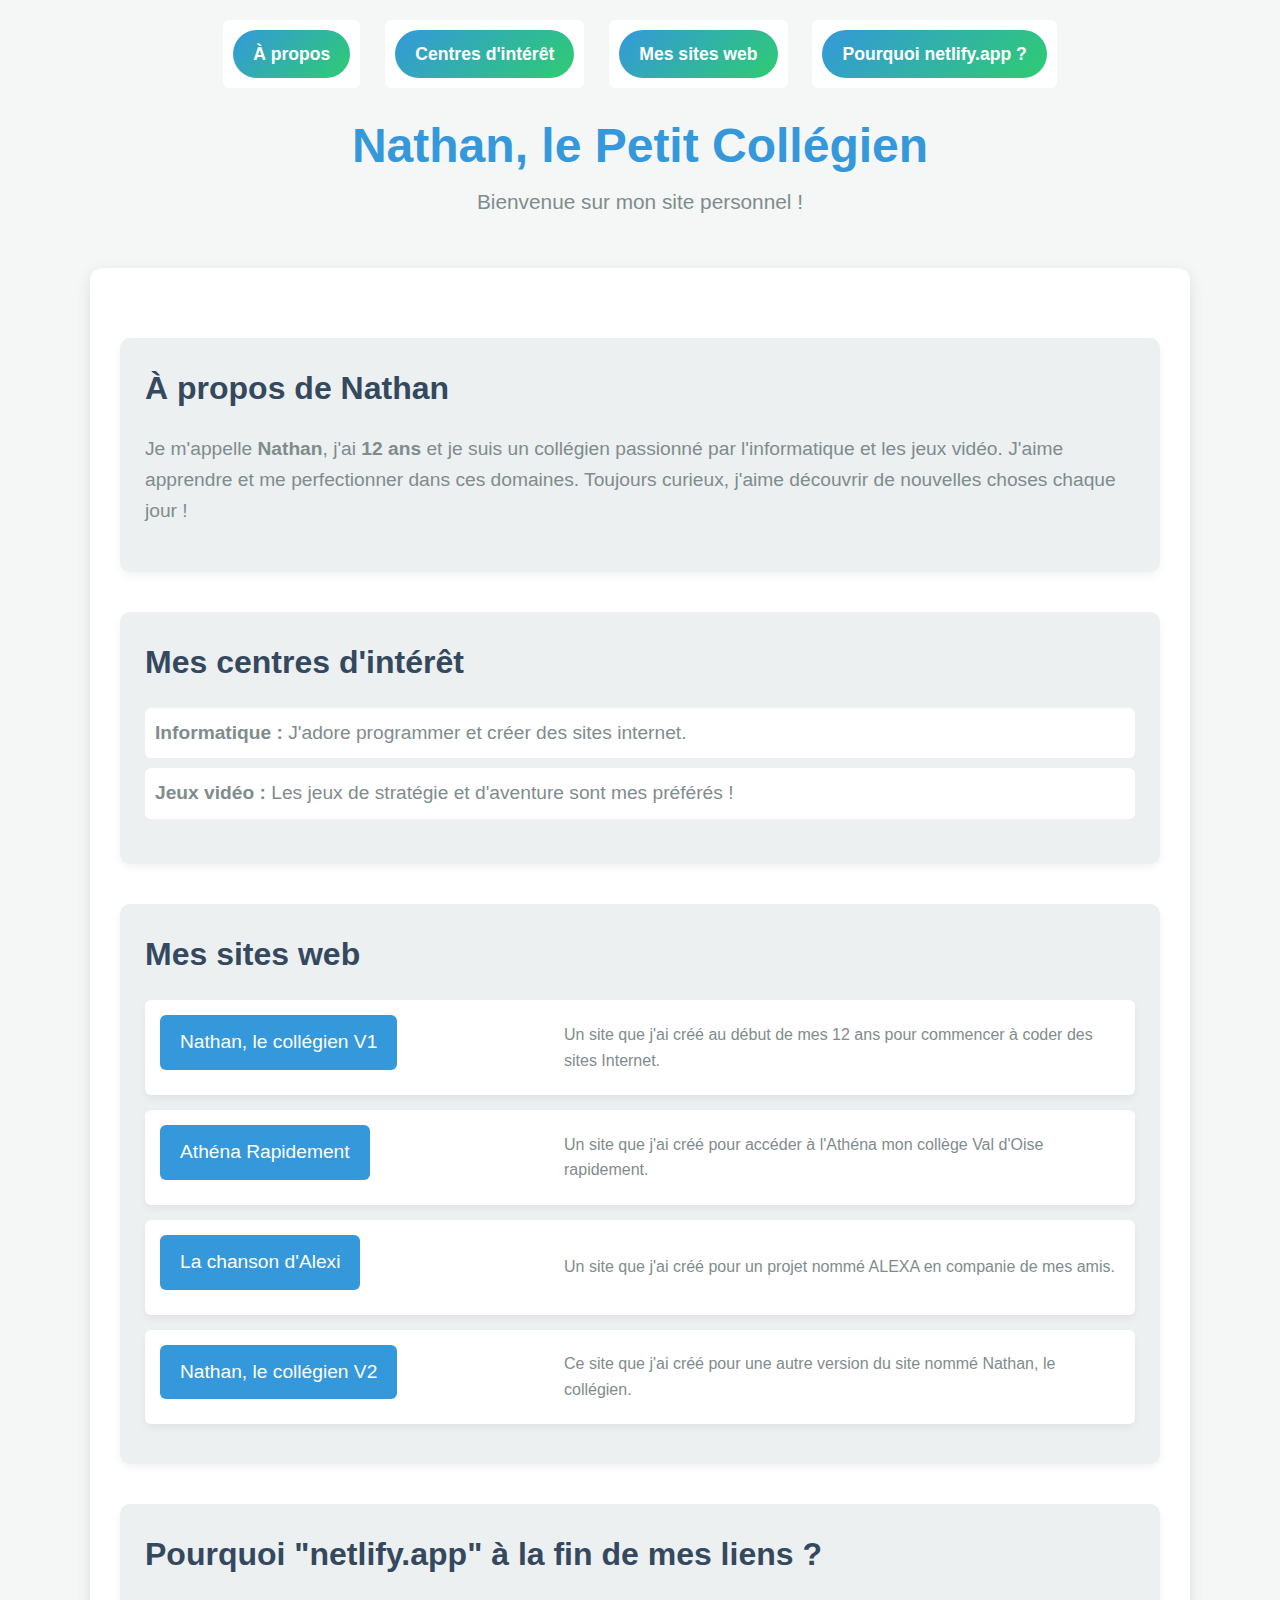
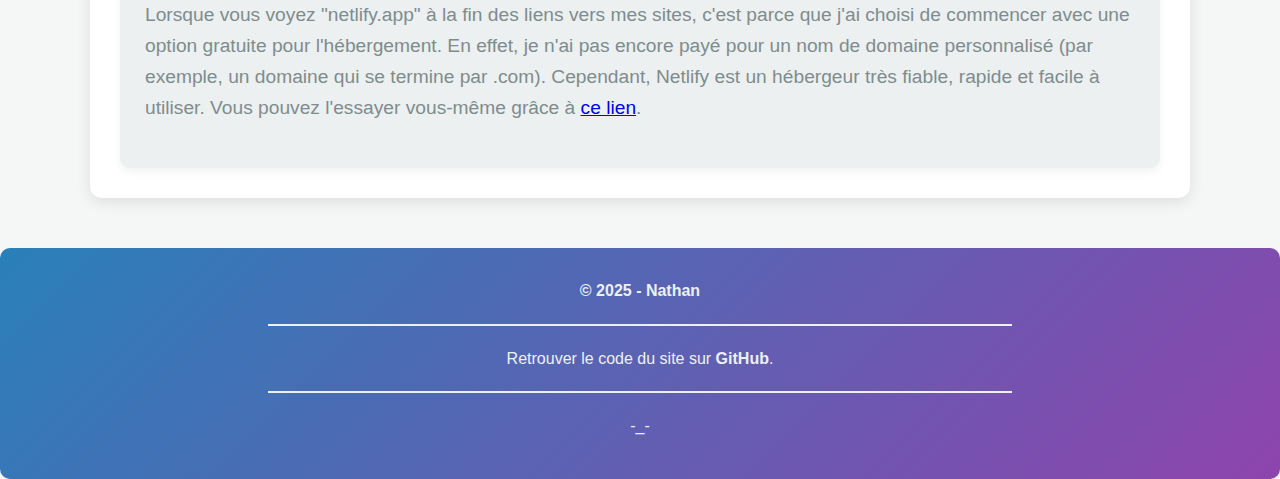
==== index.html @ 698d6b45 "Update index.html" ====
<!DOCTYPE html>
<html lang="fr">
<head>
    <meta charset="UTF-8">
    <meta name="viewport" content="width=device-width, initial-scale=1.0">
    <meta name="description" content="Site personnel de Nathan, collégien passionné par le développement web.">
    <meta name="author" content="Nathan">
    <meta name="robots" content="index, follow">
    <meta name="language" content="fr">
    <title>Nathan - Le Collégien - V2</title>
    <link rel="icon" href="images/favicon.ico" type="image/x-icon">
    <link rel="icon" href="images/favicon-32x32.png" sizes="32x32">
    <link rel="icon" href="images/favicon-16x16.png" sizes="16x16">
    <link rel="apple-touch-icon" href="images/apple-touch-icon.png">
    <link rel="stylesheet" href="css/styles.css">
</head>
<body>

    <nav class="navigation">
        <ul>
            <li><a href="#bio">À propos</a></li>
            <li><a href="#interests">Centres d'intérêt</a></li>
            <li><a href="#websites">Mes sites web</a></li>
            <li><a href="#why-netlify">Pourquoi netlify.app ?</a></li>
        </ul>
    </nav>

    <header>
        <h1>Nathan, le Petit Collégien</h1>
        <p>Bienvenue sur mon site personnel !</p>
    </header>

    <div class="container">
        <section id="bio" class="bio">
            <h2>À propos de Nathan</h2>
            <p>Je m'appelle <strong>Nathan</strong>, j'ai <strong>12 ans</strong> et je suis un collégien passionné par l'informatique et les jeux vidéo. J'aime apprendre et me perfectionner dans ces domaines. Toujours curieux, j'aime découvrir de nouvelles choses chaque jour !</p>
        </section>

        <section id="interests" class="interests">
            <h2>Mes centres d'intérêt</h2>
            <ul>
                <li><strong>Informatique :</strong> J'adore programmer et créer des sites internet.</li>
                <li><strong>Jeux vidéo :</strong> Les jeux de stratégie et d'aventure sont mes préférés !</li>
            </ul>
        </section>

        <section id="websites" class="my-websites">
            <h2>Mes sites web</h2>
            <ul>
                <li>
                    <a href="https://nathan-le-collegien.netlify.app" target="_blank" class="site-link">Nathan, le collégien V1</a>
                    <span class="description">Un site que j'ai créé au début de mes 12 ans pour commencer à coder des sites Internet.</span>
                </li>
                <li>
                    <a href="https://athenavaldoise-rapide.netlify.app" target="_blank" class="site-link">Athéna Rapidement</a>
                    <span class="description">Un site que j'ai créé pour accéder à l'Athéna mon collège Val d'Oise rapidement.</span>
                </li>
                <li>
                    <a href="https://la-chanson-alexi.netlify.app" target="_blank" class="site-link">La chanson d'Alexi</a>
                    <span class="description">Un site que j'ai créé pour un projet nommé ALEXA en companie de mes amis.</span>
                </li>
                <li>
                    <a href="https://nathan-le-collegien-v2.netlify.app" target="_blank" class="site-link">Nathan, le collégien V2</a>
                    <span class="description">Ce site que j'ai créé pour une autre version du site nommé Nathan, le collégien.</span>
                </li>
            </ul>
        </section>

        <section id="why-netlify" class="why-netlify">
            <h2>Pourquoi "netlify.app" à la fin de mes liens ?</h2>
            <p>
                Lorsque vous voyez "netlify.app" à la fin des liens vers mes sites, c'est parce que j'ai choisi de commencer avec une option gratuite pour l'hébergement. En effet, je n'ai pas encore payé pour un nom de domaine personnalisé (par exemple, un domaine qui se termine par .com). Cependant, Netlify est un hébergeur très fiable, rapide et facile à utiliser. Vous pouvez l'essayer vous-même grâce à <a href="https://www.netlify.com" target="_blank" rel="noopener noreferrer" aria-label="Essayez Netlify.">ce lien</a>.
            </p>
        </section>
    </div>

    <footer role="contentinfo">
        <p><strong>&copy; 2025 - Nathan</strong></p>
        <hr class="footer-separator">
        <p>Retrouver le code du site sur
            <a href="https://github.com/Nathan260300/Nathan-le-collegien-V2" target="_blank" rel="noopener noreferrer" aria-label="Retrouver le code du site sur GitHub.">GitHub</a>.
        </p>
        <hr class="footer-separator">
        <p>-_-</p>
    </footer>

    <script src="js/défilement.js"></script>

</body>
</html>
---- css/styles.css ----
/* Réinitialisation des styles par défaut */
* {
    margin: 0;
    padding: 0;
    box-sizing: border-box;
}

body {
    font-family: 'Segoe UI', Tahoma, Geneva, Verdana, sans-serif;
    background-color: #f4f7f6;
    color: #2c3e50;
    line-height: 1.6;
    padding: 0;
    font-size: 1.1rem;
    overflow-x: hidden;
}

.container {
    width: 90%;
    max-width: 1100px;
    margin: 50px auto;
    padding: 30px;
    background-color: #fff;
    border-radius: 12px;
    box-shadow: 0 4px 15px rgba(0, 0, 0, 0.1);
}

header {
    text-align: center;
    margin-bottom: 40px;
}

header h1 {
    font-size: 3rem;
    color: #3498db;
    font-weight: 700;
}

header p {
    font-size: 1.3rem;
    color: #7f8c8d;
}
.bio, .interests {
    margin: 40px 0;
    padding: 25px;
    background-color: #ecf0f1;
    border-radius: 10px;
    box-shadow: 0 4px 8px rgba(0, 0, 0, 0.05);
}

.bio h2, .interests h2 {
    font-size: 2rem;
    color: #34495e;
    margin-bottom: 20px;
}

.bio p, .interests ul {
    font-size: 1.2rem;
    color: #7f8c8d;
    margin-bottom: 20px;
}

ul {
    list-style: none;
}

ul li {
    background-color: #fff;
    margin: 10px 0;
    padding: 10px;
    border-radius: 6px;
    transition: background-color 0.3s ease-in-out;
}

ul li:hover {
    background-color: #3498db;
    color: #fff;
}

/* Nouvelle section "Mes sites web" */
.my-websites {
    margin-top: 40px;
    padding: 25px;
    background-color: #ecf0f1;
    border-radius: 10px;
    box-shadow: 0 4px 8px rgba(0, 0, 0, 0.05);
}

.my-websites h2 {
    font-size: 2rem;
    color: #34495e;
    margin-bottom: 20px;
}

.my-websites ul {
    list-style: none;
}

.my-websites li {
    display: flex;
    justify-content: space-between;
    align-items: center;
    background-color: #fff;
    padding: 15px;
    margin-bottom: 15px;
    border-radius: 6px;
    box-shadow: 0 4px 8px rgba(0, 0, 0, 0.05);
    transition: background-color 0.3s ease-in-out, color 0.3s ease-in-out;
}

.my-websites li:hover {
    background-color: #3498db;
    color: #fff;
}

/* Liens dans "Mes sites web" - transformés en boutons */
.my-websites a.site-link {
    display: inline-block;
    background-color: #3498db; /* Couleur de fond bleu pour le bouton */
    color: #fff; /* Texte blanc */
    padding: 12px 20px;
    font-size: 1.2rem;
    text-decoration: none;
    border-radius: 6px;
    transition: background-color 0.3s ease-in-out, color 0.3s ease-in-out, transform 0.3s ease-in-out;
    margin-right: 15px;
    width: auto; /* Pas de largeur automatique, on laisse le lien s'adapter à son contenu */
    margin-bottom: 10px;
}

/* Changement de couleur du bouton (lien) au survol */
.my-websites a.site-link:hover {
    background-color: #2980b9; /* Fond du lien devient bleu foncé */
    color: #fff; /* Texte du lien reste blanc */
    transform: scale(1.00); /* Agrandissement du bouton moins prononcé */
}

/* Description à côté du lien (pas de survol ici) */
.my-websites .description {
    font-size: 1rem;
    color: #7f8c8d; /* Couleur grise pour la description */
    width: 60%; /* Largeur de la description à côté du lien */
    padding-left: 20px;
    transition: color 0.3s ease-in-out;
}

.my-websites li:hover .description {
    color: #fff; /* Description devient blanche au survol */
}

/* Pas d'effet d'agrandissement lorsque la souris est sur la description ou autour du lien */
.my-websites li:hover .site-link {
    background-color: #2980b9; /* Fond du lien devient bleu foncé */
    color: #fff; /* Texte du lien devient blanc */
    transform: scale(1.05); /* Agrandissement du lien moins prononcé */
}

/* Nouvelle section "Pourquoi Netlify.app" */
.why-netlify {
    margin-top: 40px;
    padding: 25px;
    background-color: #ecf0f1;
    border-radius: 10px;
    box-shadow: 0 4px 8px rgba(0, 0, 0, 0.05);
}

.why-netlify h2 {
    font-size: 2rem;
    color: #34495e;
    margin-bottom: 20px;
}

.why-netlify p {
    font-size: 1.2rem;
    color: #7f8c8d;
    margin-bottom: 20px;
}

/* Style du pied de page */
footer {
    background: linear-gradient(135deg, #2980b9, #8e44ad);
    color: #fff;
    padding: 30px 20px;
    text-align: center;
    margin-top: 50px;
    border-radius: 10px;
}

footer p {
    font-size: 1rem;
    color: #ecf0f1;
    margin-bottom: 10px;
}

footer a {
    color: #ecf0f1;
    text-decoration: none;
    font-weight: bold;
}

footer a:hover {
    text-decoration: underline;
}

footer strong {
    font-weight: bold;
    color: #ecf0f1;
}

footer hr.footer-separator {
    border: none;
    border-top: 2px solid #ecf0f1;
    width: 60%;
    margin: 20px auto;
}

.navigation {
    width: 100%;
    text-align: center;
    margin: 20px 0;
    /* Retirer la position sticky et le top */
    /* position: sticky; */
    /* top: 20px; */
    z-index: 1000;
}

.navigation ul {
    list-style: none;
    padding: 0;
    margin: 0;
}

.navigation ul li {
    display: inline-block;
    margin: 0 10px;
}

/* Style pour les liens du menu de navigation */
.navigation ul li a {
    display: inline-block;
    background: linear-gradient(135deg, #3498db, #2ecc71);
    color: #fff;
    text-decoration: none;
    font-size: 1.1rem;
    font-weight: bold;
    padding: 10px 20px;
    border-radius: 30px;
    transition: all 0.3s ease-in-out;
    position: relative;
    border: none; /* Pas de bordure */
    outline: none; /* Supprimer l'outline sur les liens du menu */
    box-shadow: none; /* Pas de box-shadow */
}

/* Effet au survol des liens */
.navigation ul li a:hover {
    color: #fff;
    background: linear-gradient(135deg, #2ecc71, #3498db);
    transform: scale(1.05);
    box-shadow: 0 0 10px rgba(46, 204, 113, 0.5); /* Ombre douce au survol */
}

/* Style quand le lien de navigation a le focus (lorsqu'il est sélectionné) */
.navigation ul li a:focus {
    outline: none; /* Pas de contour visible lorsqu'un lien de navigation a le focus */
    box-shadow: none; /* Pas d'ombre */
}
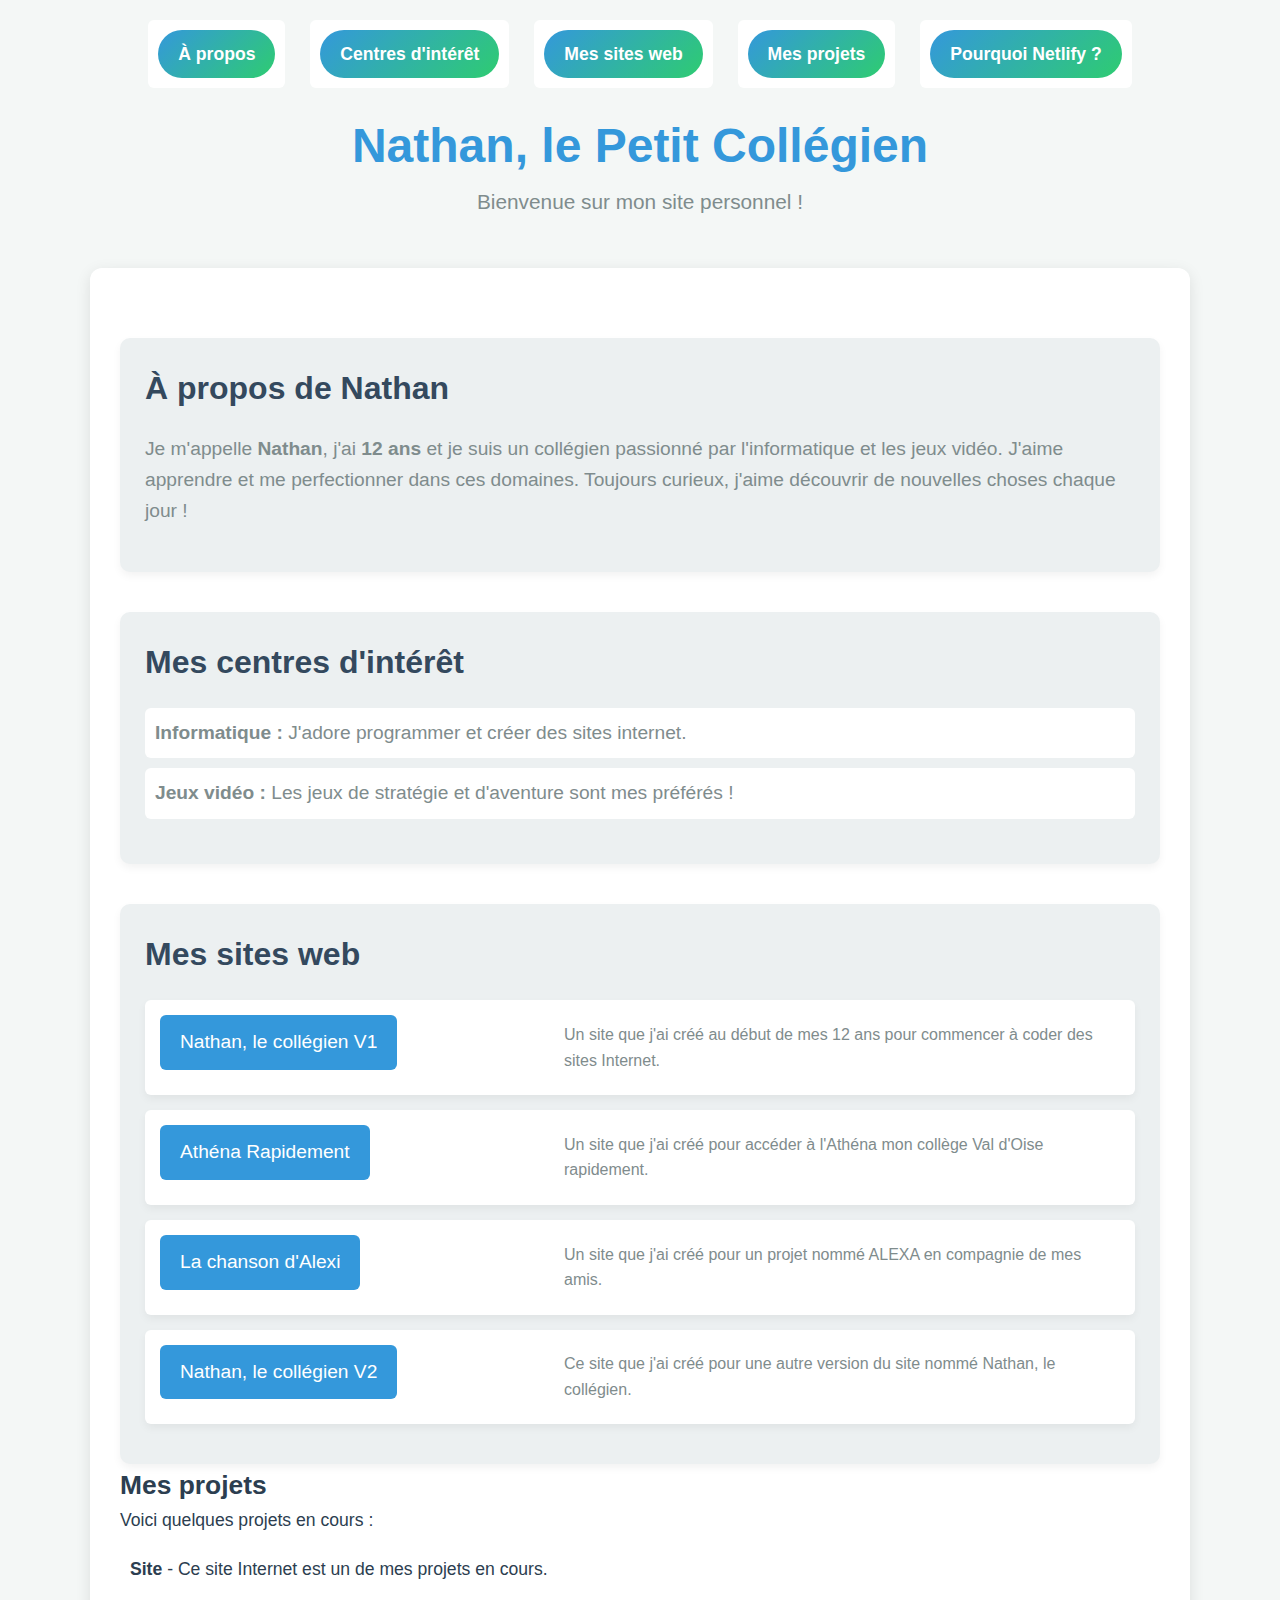
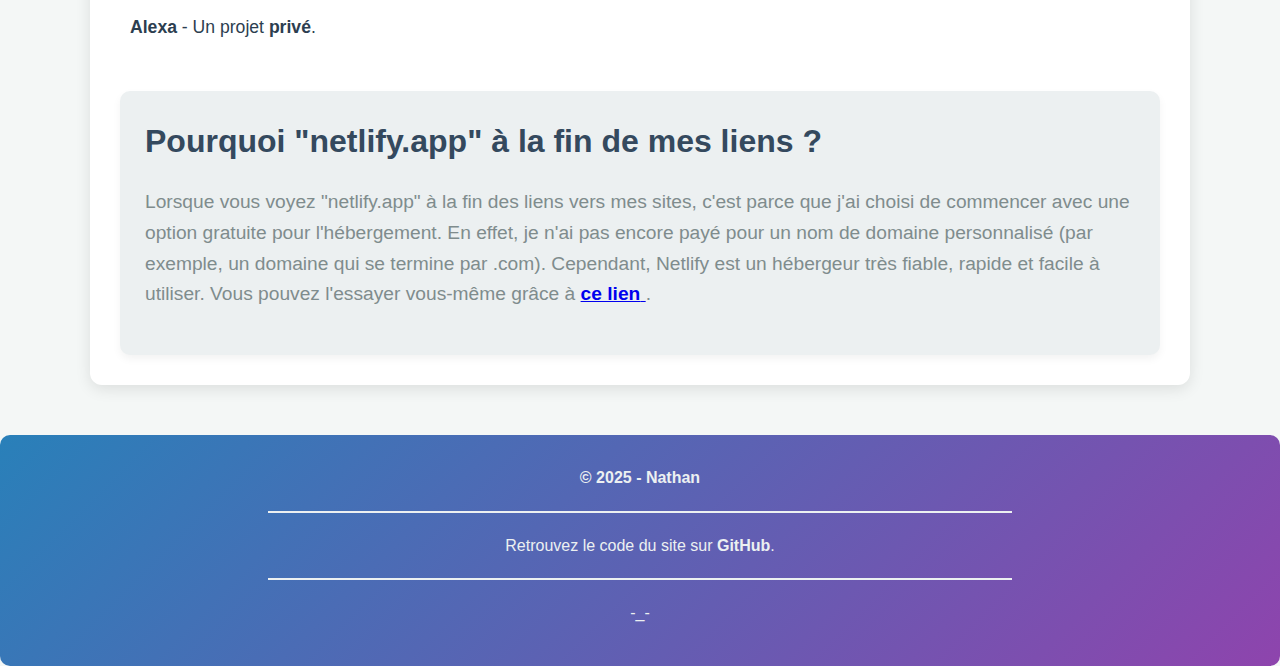
==== commit 6f6c40dc: "Update index.html" ====
--- a/index.html
+++ b/index.html
@@ -7,21 +7,24 @@
     <meta name="author" content="Nathan">
     <meta name="robots" content="index, follow">
     <meta name="language" content="fr">
+    <meta property="og:image" content="img/thumbnail.jpg">
+    <meta property="og:type" content="website">
     <title>Nathan - Le Collégien - V2</title>
-    <link rel="icon" href="images/favicon.ico" type="image/x-icon">
-    <link rel="icon" href="images/favicon-32x32.png" sizes="32x32">
-    <link rel="icon" href="images/favicon-16x16.png" sizes="16x16">
-    <link rel="apple-touch-icon" href="images/apple-touch-icon.png">
+    <link rel="icon" href="img/favicon.ico" type="image/x-icon">
+    <link rel="icon" href="img/favicon-32x32.png" sizes="32x32">
+    <link rel="icon" href="img/favicon-16x16.png" sizes="16x16">
+    <link rel="apple-touch-icon" href="img/apple-touch-icon.png">
     <link rel="stylesheet" href="css/styles.css">
 </head>
 <body>
 
     <nav class="navigation">
         <ul>
-            <li><a href="#bio">À propos</a></li>
-            <li><a href="#interests">Centres d'intérêt</a></li>
-            <li><a href="#websites">Mes sites web</a></li>
-            <li><a href="#why-netlify">Pourquoi netlify.app ?</a></li>
+            <li><a href="#bio" aria-label="En savoir plus sur moi">À propos</a></li>
+            <li><a href="#interests" aria-label="Mes centres d'intérêt">Centres d'intérêt</a></li>
+            <li><a href="#websites" aria-label="Mes sites web">Mes sites web</a></li>
+            <li><a href="#projects" aria-label="Mes projets">Mes projets</a></li>
+            <li><a href="#why-netlify" aria-label="Pourquoi netlify.app ?">Pourquoi Netlify ?</a></li>
         </ul>
     </nav>
 
@@ -48,20 +51,33 @@
             <h2>Mes sites web</h2>
             <ul>
                 <li>
-                    <a href="https://nathan-le-collegien.netlify.app" target="_blank" class="site-link">Nathan, le collégien V1</a>
+                    <a href="https://nathan-le-collegien.netlify.app" target="_blank" class="site-link" aria-label="Voir le site Nathan, le collégien V1">Nathan, le collégien V1</a>
                     <span class="description">Un site que j'ai créé au début de mes 12 ans pour commencer à coder des sites Internet.</span>
                 </li>
                 <li>
-                    <a href="https://athenavaldoise-rapide.netlify.app" target="_blank" class="site-link">Athéna Rapidement</a>
+                    <a href="https://athenavaldoise-rapide.netlify.app" target="_blank" class="site-link" aria-label="Voir le site Athéna Rapidement">Athéna Rapidement</a>
                     <span class="description">Un site que j'ai créé pour accéder à l'Athéna mon collège Val d'Oise rapidement.</span>
                 </li>
                 <li>
-                    <a href="https://la-chanson-alexi.netlify.app" target="_blank" class="site-link">La chanson d'Alexi</a>
-                    <span class="description">Un site que j'ai créé pour un projet nommé ALEXA en companie de mes amis.</span>
+                    <a href="https://la-chanson-alexi.netlify.app" target="_blank" class="site-link" aria-label="Voir le site La chanson d'Alexi">La chanson d'Alexi</a>
+                    <span class="description">Un site que j'ai créé pour un projet nommé ALEXA en compagnie de mes amis.</span>
                 </li>
                 <li>
-                    <a href="https://nathan-le-collegien-v2.netlify.app" target="_blank" class="site-link">Nathan, le collégien V2</a>
+                    <a href="https://nathan-le-collegien-v2.netlify.app" target="_blank" class="site-link" aria-label="Voir le site Nathan, le collégien V2">Nathan, le collégien V2</a>
                     <span class="description">Ce site que j'ai créé pour une autre version du site nommé Nathan, le collégien.</span>
+                </li>
+            </ul>
+        </section>
+
+        <section id="projects" class="projects">
+            <h2>Mes projets</h2>
+            <p>Voici quelques projets en cours :</p>
+            <ul>
+                <li>
+                    <strong>Site</strong> - Ce site Internet est un de mes projets en cours.
+                </li>
+                <li>
+                    <strong>Alexa</strong> - Un projet <strong>privé</strong>.
                 </li>
             </ul>
         </section>
@@ -69,7 +85,10 @@
         <section id="why-netlify" class="why-netlify">
             <h2>Pourquoi "netlify.app" à la fin de mes liens ?</h2>
             <p>
-                Lorsque vous voyez "netlify.app" à la fin des liens vers mes sites, c'est parce que j'ai choisi de commencer avec une option gratuite pour l'hébergement. En effet, je n'ai pas encore payé pour un nom de domaine personnalisé (par exemple, un domaine qui se termine par .com). Cependant, Netlify est un hébergeur très fiable, rapide et facile à utiliser. Vous pouvez l'essayer vous-même grâce à <a href="https://www.netlify.com" target="_blank" rel="noopener noreferrer" aria-label="Essayez Netlify.">ce lien</a>.
+                Lorsque vous voyez "netlify.app" à la fin des liens vers mes sites, c'est parce que j'ai choisi de commencer avec une option gratuite pour l'hébergement. En effet, je n'ai pas encore payé pour un nom de domaine personnalisé (par exemple, un domaine qui se termine par .com). Cependant, Netlify est un hébergeur très fiable, rapide et facile à utiliser. Vous pouvez l'essayer vous-même grâce à 
+                <a href="https://www.netlify.com" target="_blank" rel="noopener noreferrer" aria-label="Essayez Netlify.">
+                    <strong>ce lien</strong>
+                </a>.
             </p>
         </section>
     </div>
@@ -77,14 +96,14 @@
     <footer role="contentinfo">
         <p><strong>&copy; 2025 - Nathan</strong></p>
         <hr class="footer-separator">
-        <p>Retrouver le code du site sur
-            <a href="https://github.com/Nathan260300/Nathan-le-collegien-V2" target="_blank" rel="noopener noreferrer" aria-label="Retrouver le code du site sur GitHub.">GitHub</a>.
+        <p>Retrouvez le code du site sur
+            <a href="https://github.com/Nathan260300/Nathan-le-collegien-V2" target="_blank" rel="noopener noreferrer" aria-label="Voir le code source du site sur GitHub">GitHub</a>.
         </p>
         <hr class="footer-separator">
         <p>-_-</p>
     </footer>
 
-    <script src="js/défilement.js"></script>
+    <script src="js/défilement.js" defer></script>
 
 </body>
 </html>
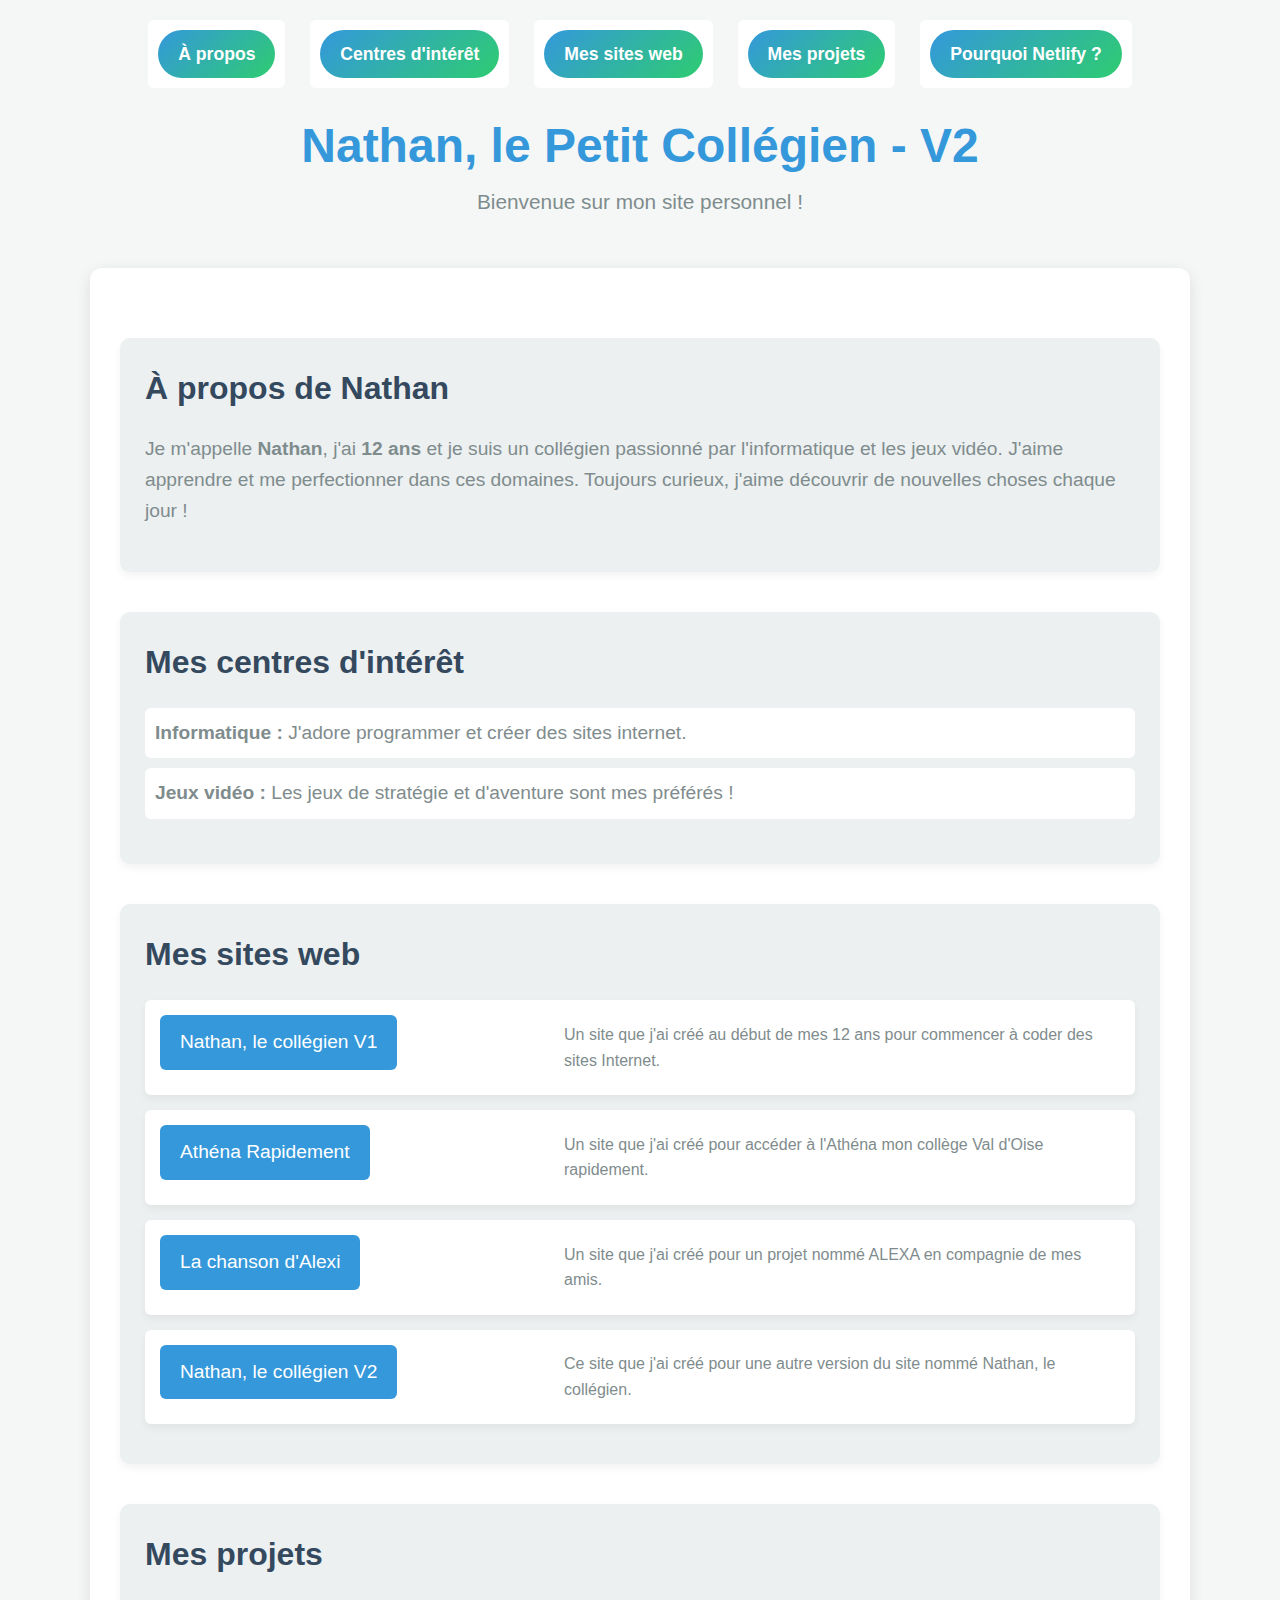
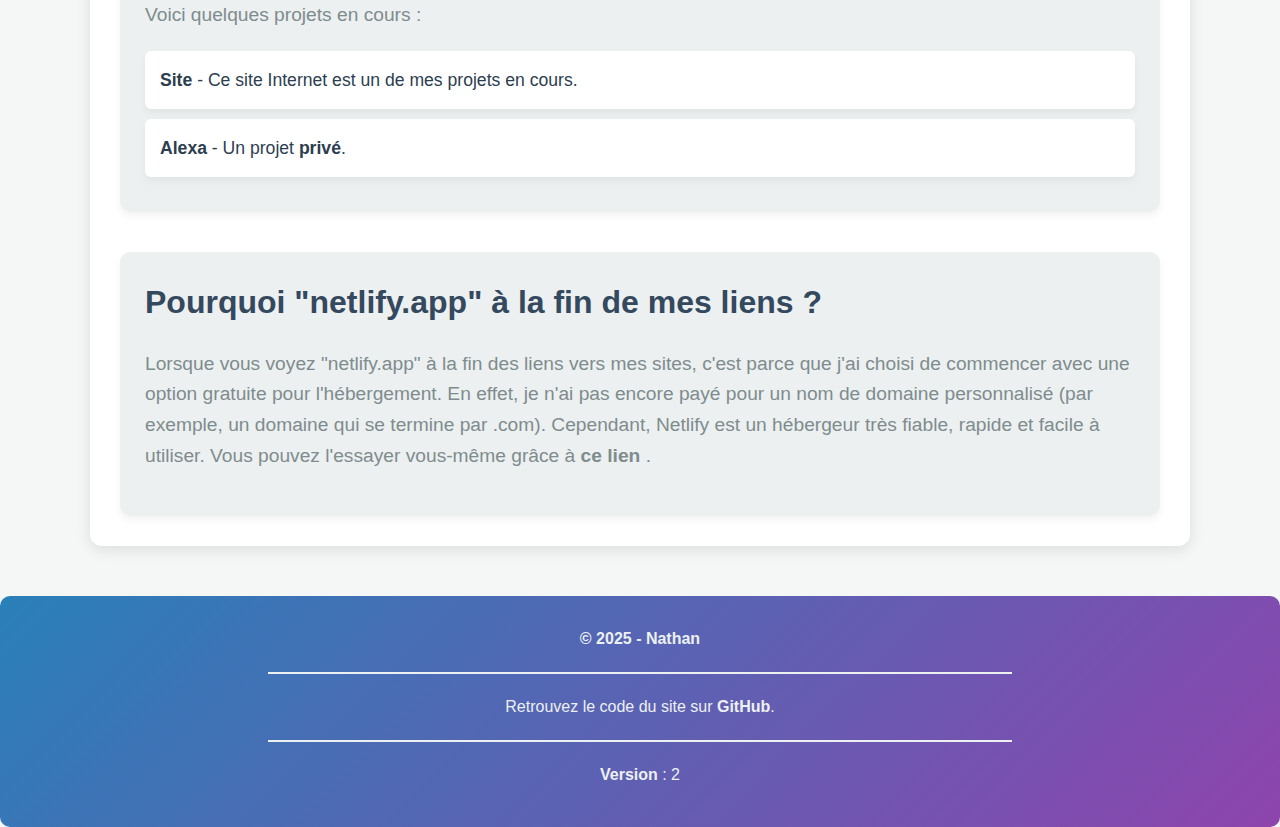
==== commit d9e45b9a: "Update index.html" ====
--- a/index.html
+++ b/index.html
@@ -29,7 +29,7 @@
     </nav>
 
     <header>
-        <h1>Nathan, le Petit Collégien</h1>
+        <h1>Nathan, le Petit Collégien - V2</h1>
         <p>Bienvenue sur mon site personnel !</p>
     </header>
 
@@ -100,7 +100,7 @@
             <a href="https://github.com/Nathan260300/Nathan-le-collegien-V2" target="_blank" rel="noopener noreferrer" aria-label="Voir le code source du site sur GitHub">GitHub</a>.
         </p>
         <hr class="footer-separator">
-        <p>-_-</p>
+        <p><strong>Version</strong> : 2</p>
     </footer>
 
     <script src="js/défilement.js" defer></script>
--- a/css/styles.css
+++ b/css/styles.css
@@ -3,6 +3,17 @@
     margin: 0;
     padding: 0;
     box-sizing: border-box;
+}
+
+@media screen and (max-width: 768px) {
+    /* Styles pour les petits écrans */
+    body {
+        font-size: 14px;
+    }
+}
+
+html {
+  scroll-behavior: smooth;
 }
 
 body {
@@ -40,6 +51,7 @@
     font-size: 1.3rem;
     color: #7f8c8d;
 }
+
 .bio, .interests {
     margin: 40px 0;
     padding: 25px;
@@ -155,7 +167,6 @@
     transform: scale(1.05); /* Agrandissement du lien moins prononcé */
 }
 
-/* Nouvelle section "Pourquoi Netlify.app" */
 .why-netlify {
     margin-top: 40px;
     padding: 25px;
@@ -174,6 +185,20 @@
     font-size: 1.2rem;
     color: #7f8c8d;
     margin-bottom: 20px;
+}
+
+/* Lien Netlify - change la couleur pour qu'elle soit identique à celle du texte dans la section why-netlify */
+.why-netlify a {
+    color: #7f8c8d; /* Couleur du texte identique à celle du texte dans cette section */
+    font-weight: bold;
+    text-decoration: none;
+    transition: color 0.3s ease-in-out;
+}
+
+/* Effet au survol du lien Netlify */
+.why-netlify a:hover {
+    color: #3498db; /* Lors du survol, la couleur devient bleue */
+    text-decoration: underline;
 }
 
 /* Style du pied de page */
@@ -218,9 +243,6 @@
     width: 100%;
     text-align: center;
     margin: 20px 0;
-    /* Retirer la position sticky et le top */
-    /* position: sticky; */
-    /* top: 20px; */
     z-index: 1000;
 }
 
@@ -264,4 +286,77 @@
 .navigation ul li a:focus {
     outline: none; /* Pas de contour visible lorsqu'un lien de navigation a le focus */
     box-shadow: none; /* Pas d'ombre */
-}+}
+
+/* Nouvelle section "Mes projets" */
+.projects {
+    margin-top: 40px;
+    padding: 25px;
+    background-color: #ecf0f1;
+    border-radius: 10px;
+    box-shadow: 0 4px 8px rgba(0, 0, 0, 0.05);
+}
+
+.projects h2 {
+    font-size: 2rem;
+    color: #34495e;
+    margin-bottom: 20px;
+}
+
+.projects p {
+    font-size: 1.2rem;
+    color: #7f8c8d;
+    margin-bottom: 20px;
+}
+
+.projects ul {
+    list-style: none;
+}
+
+.projects li {
+    background-color: #fff;
+    margin: 10px 0;
+    padding: 15px;
+    border-radius: 6px;
+    box-shadow: 0 4px 8px rgba(0, 0, 0, 0.05);
+    transition: background-color 0.3s ease-in-out;
+}
+
+.projects li:hover {
+    background-color: #3498db;
+    color: #fff;
+}
+
+/* Description dans la section "Mes projets" */
+.projects .description {
+    font-size: 1rem;
+    color: #7f8c8d;
+    width: 60%;
+    padding-left: 20px;
+}
+
+.projects li:hover .description {
+    color: #fff;
+}
+
+/* Liens dans "Mes projets" */
+.projects a.project-link {
+    display: inline-block;
+    background-color: #3498db;
+    color: #fff;
+    padding: 12px 20px;
+    font-size: 1.2rem;
+    text-decoration: none;
+    border-radius: 6px;
+    transition: background-color 0.3s ease-in-out, color 0.3s ease-in-out, transform 0.3s ease-in-out;
+    margin-right: 15px;
+    width: auto;
+    margin-bottom: 10px;
+}
+
+/* Changement de couleur du lien au survol */
+.projects a.project-link:hover {
+    background-color: #2980b9;
+    color: #fff;
+    transform: scale(1.05);
+}
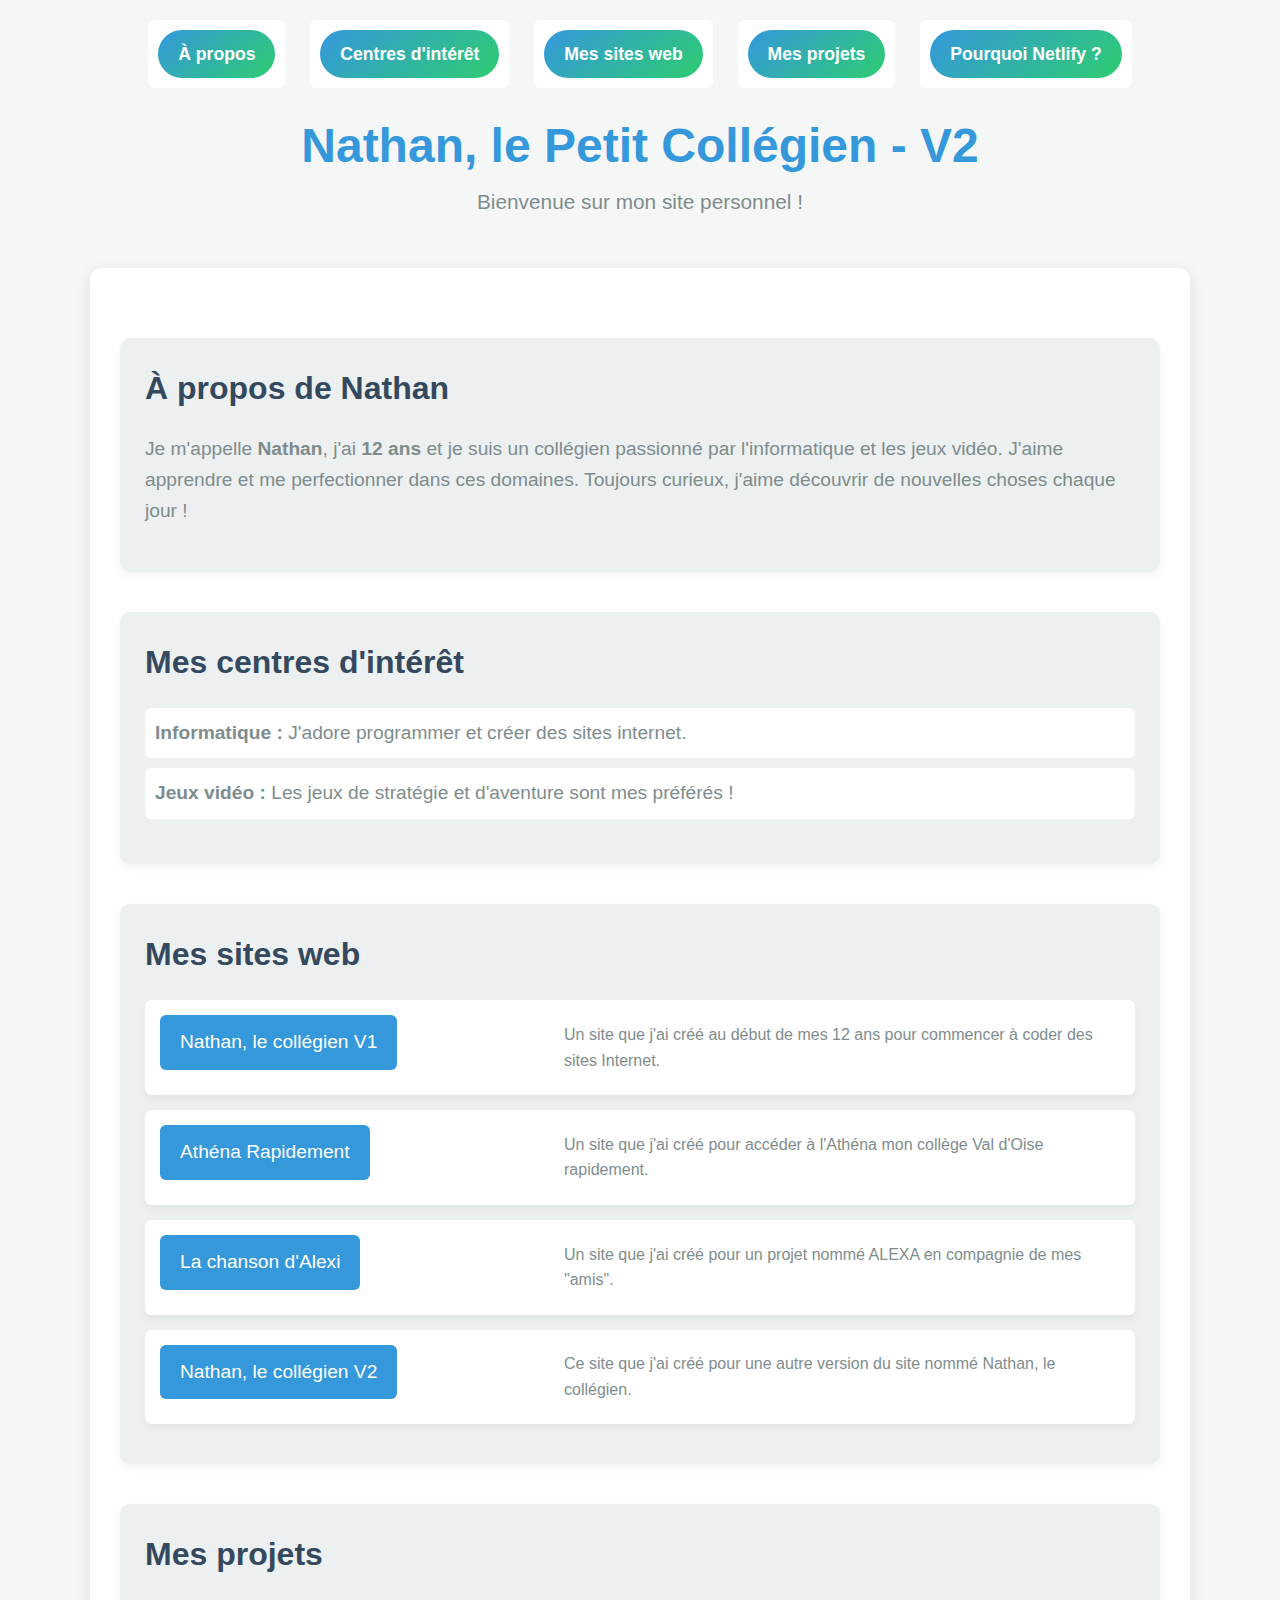
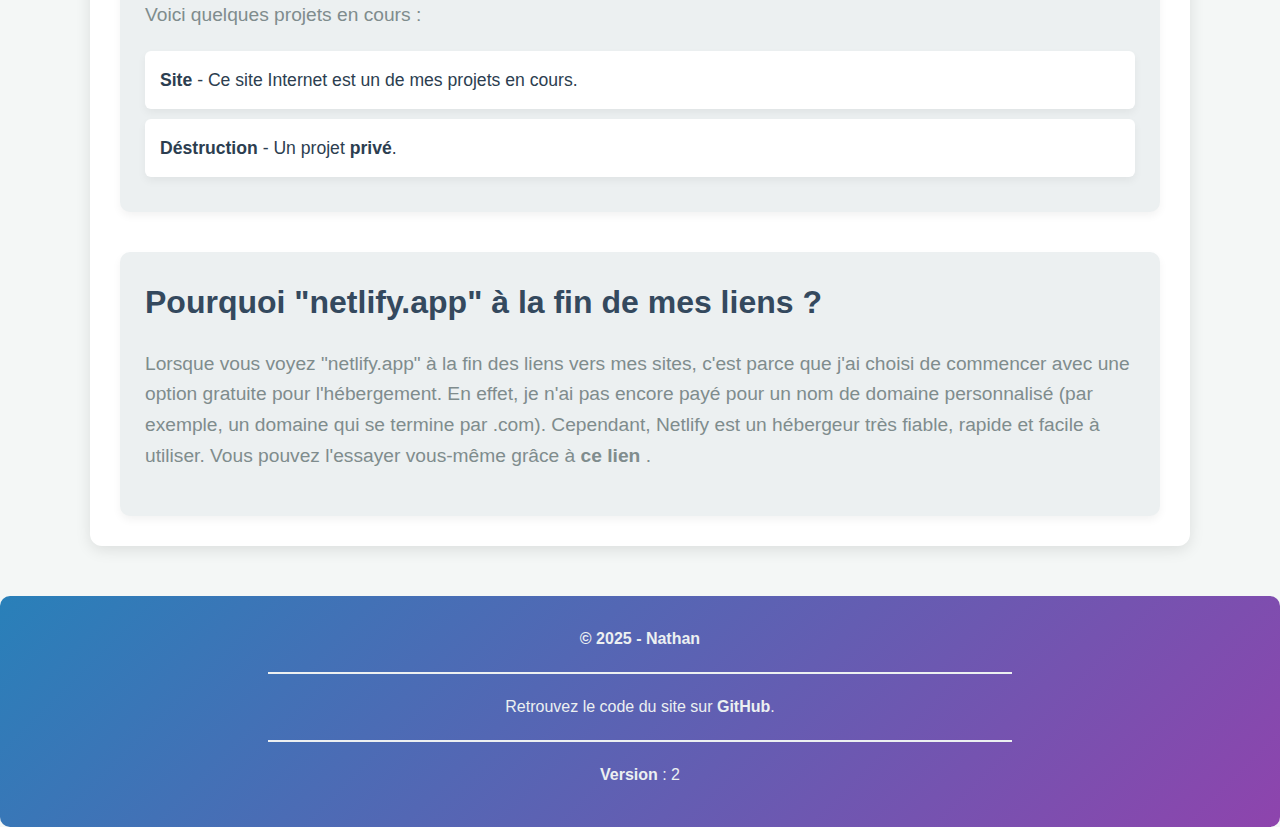
==== commit faff9cc9: "Update index.html" ====
--- a/index.html
+++ b/index.html
@@ -60,7 +60,7 @@
                 </li>
                 <li>
                     <a href="https://la-chanson-alexi.netlify.app" target="_blank" class="site-link" aria-label="Voir le site La chanson d'Alexi">La chanson d'Alexi</a>
-                    <span class="description">Un site que j'ai créé pour un projet nommé ALEXA en compagnie de mes amis.</span>
+                    <span class="description">Un site que j'ai créé pour un projet nommé ALEXA en compagnie de mes "amis".</span>
                 </li>
                 <li>
                     <a href="https://nathan-le-collegien-v2.netlify.app" target="_blank" class="site-link" aria-label="Voir le site Nathan, le collégien V2">Nathan, le collégien V2</a>
@@ -77,7 +77,7 @@
                     <strong>Site</strong> - Ce site Internet est un de mes projets en cours.
                 </li>
                 <li>
-                    <strong>Alexa</strong> - Un projet <strong>privé</strong>.
+                    <strong>Déstruction</strong> - Un projet <strong>privé</strong>.
                 </li>
             </ul>
         </section>
